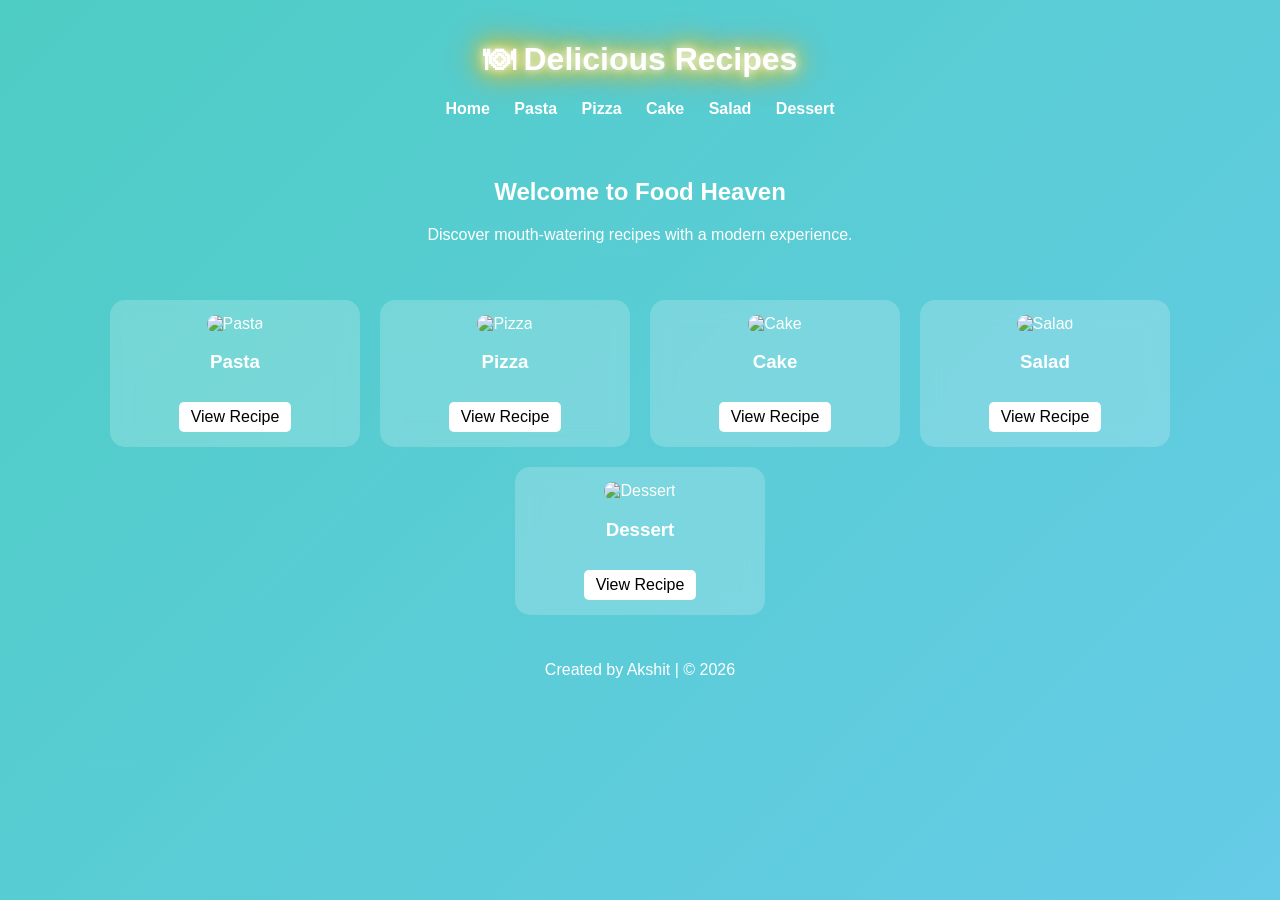
==== homepage.html @ 64701631 "Add files via upload" ====
<!DOCTYPE html>
<html lang="en">

<head>
    <meta charset="UTF-8">
    <meta name="viewport" content="width=device-width, initial-scale=1.0">
    <title>Delicious Recipes</title>
    <link rel="stylesheet" href="style.css">
</head>

<body>

    <!-- Animated Background -->
    <div class="bubbles">
        <span></span>
        <span></span>
        <span></span>
        <span></span>
        <span></span>
    </div>

    <header>
        <h1>🍽 Delicious Recipes</h1>
        <nav>
            <a href="homepage.html">Home</a>
            <a href="recipe1.html">Pasta</a>
            <a href="recipe2.html">Pizza</a>
            <a href="recipe3.html">Cake</a>
            <a href="recipe4.html">Salad</a>
            <a href="recipe5.html">Dessert</a>
        </nav>
    </header>

    <section class="intro">
        <h2>Welcome to Food Heaven</h2>
        <p>Discover mouth-watering recipes with a modern experience.</p>
    </section>

    <section class="recipes">

        <div class="card">
            <img src="images/pasta.jpg" alt="Pasta">
            <h3>Pasta</h3>
            <a href="recipe1.html">View Recipe</a>
        </div>

        <div class="card">
            <img src="images/pizza.jpg" alt="Pizza">
            <h3>Pizza</h3>
            <a href="recipe2.html">View Recipe</a>
        </div>

        <div class="card">
            <img src="images/cake.jpg" alt="Cake">
            <h3>Cake</h3>
            <a href="recipe3.html">View Recipe</a>
        </div>

        <div class="card">
            <img src="images/salad.jpg" alt="Salad">
            <h3>Salad</h3>
            <a href="recipe4.html">View Recipe</a>
        </div>

        <div class="card">
            <img src="images/dessert.jpg" alt="Dessert">
            <h3>Dessert</h3>
            <a href="recipe5.html">View Recipe</a>
        </div>

    </section>

    <footer>
        <p>Created by Akshit | © 2026</p>
    </footer>

</body>

</html>
---- style.css ----
/* Global Styles */
body {
    margin: 0;
    font-family: 'Segoe UI', sans-serif;
    background: linear-gradient(-45deg, #ff6b6b, #ffcc70, #6bcBef, #4ecdc4);
    background-size: 400% 400%;
    animation: gradientMove 10s ease infinite;
    color: white;
}

/* Animated Gradient */
@keyframes gradientMove {
    0% {
        background-position: 0% 50%;
    }

    50% {
        background-position: 100% 50%;
    }

    100% {
        background-position: 0% 50%;
    }
}

/* Header */
header {
    text-align: center;
    padding: 20px;
}

h1 {
    text-shadow:
        0 0 10px #fff,
        0 0 20px #ff6b6b,
        0 0 30px #ff6b6b;
}

/* Navigation */
nav a {
    margin: 10px;
    color: white;
    text-decoration: none;
    font-weight: bold;
}

nav a:hover {
    text-decoration: underline;
}

/* Intro Section */
.intro {
    text-align: center;
    padding: 20px;
}

/* Recipe Cards Layout */
.recipes {
    display: flex;
    justify-content: center;
    gap: 20px;
    flex-wrap: wrap;
    padding: 20px;
}

/* Card Design */
.card {
    background: rgba(255, 255, 255, 0.2);
    backdrop-filter: blur(10px);
    border-radius: 15px;
    padding: 15px;
    width: 220px;
    text-align: center;
    transition: 0.5s;
}

/* 3D Hover Effect */
.card:hover {
    transform: rotateY(15deg) rotateX(10deg) scale(1.05);
}

/* Images */
.card img {
    width: 100%;
    border-radius: 10px;
}

/* Button */
.card a {
    display: inline-block;
    margin-top: 10px;
    padding: 6px 12px;
    background: white;
    color: black;
    text-decoration: none;
    border-radius: 5px;
    transition: 0.3s;
}

.card a:hover {
    background: black;
    color: white;
}

/* Footer */
footer {
    text-align: center;
    padding: 10px;
}

/* Floating Bubbles Background */
.bubbles {
    position: fixed;
    width: 100%;
    height: 100%;
    z-index: -1;
    overflow: hidden;
}

.bubbles span {
    position: absolute;
    width: 40px;
    height: 40px;
    background: rgba(255, 255, 255, 0.2);
    border-radius: 50%;
    bottom: -100px;
    animation: float 10s linear infinite;
}

/* Different positions */
.bubbles span:nth-child(1) {
    left: 10%;
    animation-duration: 8s;
}

.bubbles span:nth-child(2) {
    left: 30%;
    animation-duration: 12s;
}

.bubbles span:nth-child(3) {
    left: 50%;
    animation-duration: 10s;
}

.bubbles span:nth-child(4) {
    left: 70%;
    animation-duration: 14s;
}

.bubbles span:nth-child(5) {
    left: 90%;
    animation-duration: 9s;
}

/* Floating Animation */
@keyframes float {
    0% {
        transform: translateY(0) scale(1);
    }

    100% {
        transform: translateY(-1000px) scale(1.5);
    }
}

/* Responsive Design */
@media (max-width: 600px) {
    .recipes {
        flex-direction: column;
        align-items: center;
    }
}

/* HERO SECTION */
.hero {
    position: relative;
    width: 100%;
    height: 65px;
    overflow: hidden;
    margin-top: 10px;
}

.hero img {
    width: 100%;
    height: 100%;
    object-fit: cover;
    opacity: 0.7;
}

.hero-text {
    position: absolute;
    top: 50%;
    left: 50%;
    transform: translate(-50%, -50%);
    text-align: center;
    color: rgb(151, 70, 116);
}

.hero-text h2 {
    font-size: 2rem;
}

/* INFO BADGES */
.info {
    display: flex;
    justify-content: center;
    gap: 20px;
    margin: 20px;
}

.badge {
    background: rgba(255, 255, 255, 0.2);
    backdrop-filter: blur(10px);
    padding: 10px 20px;
    border-radius: 20px;
    font-weight: bold;
}

/* MAIN RECIPE LAYOUT */
.recipe-container {
    display: flex;
    gap: 30px;
    padding: 30px;
    justify-content: center;
    flex-wrap: wrap;
}

/* INGREDIENTS + STEPS CARDS */
.ingredients,
.steps {
    background: rgba(255, 255, 255, 0.2);
    backdrop-filter: blur(10px);
    padding: 20px;
    border-radius: 15px;
    width: 300px;
    transition: 0.3s;
    color: magenta;
}

.ingredients:hover,
.steps:hover {
    transform: scale(1.03);
}

/* LIST STYLING */
ul,
ol {
    padding-left: 20px;
}

/* RESPONSIVE */
@media (max-width: 600px) {
    .recipe-container {
        flex-direction: column;
        align-items: center;
    }
}

/* ============================= */
/* 🍕 PIZZA PAGE (NON-DESTRUCTIVE) */
/* ============================= */

/* Hero variation (darker, richer look) */
.hero-pizza img {
    filter: brightness(0.6) contrast(1.2) saturate(1.2);
}

/* Slight overlay tint for pizza theme */
.hero-pizza::after {
    content: "";
    position: absolute;
    top: 0;
    left: 0;
    width: 100%;
    height: 100%;
    background: rgba(50, 0, 0, 0.3);
    pointer-events: none;
}

/* Pizza badges slightly darker */
.hero-pizza+.info .badge {
    background: rgba(0, 0, 0, 0.35);
}

/* Ingredients card subtle red tint */
.hero-pizza~.recipe-container .ingredients {
    background: rgba(255, 100, 100, 0.15);
}

/* Steps card subtle warm tint */
.hero-pizza~.recipe-container .steps {
    background: rgba(255, 150, 100, 0.15);
}

/* Hover effect slightly stronger for pizza */
.hero-pizza~.recipe-container .ingredients:hover,
.hero-pizza~.recipe-container .steps:hover {
    transform: scale(1.05);
}

/* Title glow variation (pizza theme) */
header h1 {
    text-shadow:
        0 0 10px #fff,
        0 0 20px #ff4d4d,
        0 0 30px #ff1a1a;
}

/* ============================= */
/* 🎂 CAKE PAGE (NON-DESTRUCTIVE) */
/* ============================= */

/* Soft pastel hero look */
.hero-cake img {
    filter: brightness(0.8) contrast(1.1) saturate(1.2);
}

/* Light pink overlay */
.hero-cake::after {
    content: "";
    position: absolute;
    top: 0;
    left: 0;
    width: 100%;
    height: 100%;
    background: rgba(255, 182, 193, 0.3);
    pointer-events: none;
}

/* Dessert-style badges */
.hero-cake+.info .badge {
    background: rgba(255, 182, 193, 0.4);
}

/* Cards softer tone */
.hero-cake~.recipe-container .ingredients {
    background: rgba(255, 200, 200, 0.2);
}

.hero-cake~.recipe-container .steps {
    background: rgba(255, 220, 200, 0.2);
}

/* Glow effect for dessert feel */
.hero-cake~.recipe-container .ingredients:hover,
.hero-cake~.recipe-container .steps:hover {
    transform: scale(1.05);
    box-shadow: 0 0 15px rgba(255, 182, 193, 0.6);
}

/* Title glow softer */
header h1 {
    text-shadow:
        0 0 10px #fff,
        0 0 20px #ffb6c1,
        0 0 30px #ff69b4;
}

/* ============================= */
/* 🍗 BUTTER CHICKEN PAGE */
/* ============================= */

/* Warm rich hero */
.hero-butter img {
    filter: brightness(0.7) contrast(1.2) saturate(1.3);
}

/* Golden-orange overlay */
.hero-butter::after {
    content: "";
    position: absolute;
    top: 0;
    left: 0;
    width: 100%;
    height: 100%;
    background: rgba(255, 140, 0, 0.35);
    pointer-events: none;
}

/* Warm badges */
.hero-butter+.info .badge {
    background: rgba(255, 140, 0, 0.4);
}

/* Ingredients card (spice tone) */
.hero-butter~.recipe-container .ingredients {
    background: rgba(255, 120, 80, 0.2);
}

/* Steps card (creamy tone) */
.hero-butter~.recipe-container .steps {
    background: rgba(255, 180, 120, 0.2);
}

/* Strong hover glow */
.hero-butter~.recipe-container .ingredients:hover,
.hero-butter~.recipe-container .steps:hover {
    transform: scale(1.05);
    box-shadow: 0 0 15px rgba(255, 140, 0, 0.7);
}

/* Title glow (warm theme) */
header h1 {
    text-shadow:
        0 0 10px #fff,
        0 0 20px #ff8c00,
        0 0 30px #ff4500;
}

/* ============================= */
/* 🍯 GULAB JAMUN PAGE (SHOWCASE) */
/* ============================= */

/* Rich golden hero */
.hero-gulab img {
    filter: brightness(0.75) contrast(1.2) saturate(1.4);
}

/* Golden glow overlay */
.hero-gulab::after {
    content: "";
    position: absolute;
    top: 0;
    left: 0;
    width: 100%;
    height: 100%;
    background: rgba(255, 215, 0, 0.35);
    pointer-events: none;
}

/* Premium glowing badges */
.hero-gulab+.info .badge {
    background: rgba(255, 215, 0, 0.4);
    box-shadow: 0 0 10px rgba(255, 215, 0, 0.6);
}

/* Ingredients (soft golden) */
.hero-gulab~.recipe-container .ingredients {
    background: rgba(255, 220, 150, 0.25);
}

/* Steps (warm syrup tone) */
.hero-gulab~.recipe-container .steps {
    background: rgba(255, 180, 100, 0.25);
}

/* Strong glow hover (final page highlight) */
.hero-gulab~.recipe-container .ingredients:hover,
.hero-gulab~.recipe-container .steps:hover {
    transform: scale(1.06);
    box-shadow: 0 0 20px rgba(255, 215, 0, 0.8);
}

/* Strongest title glow (final impression) */
header h1 {
    text-shadow:
        0 0 10px #fff,
        0 0 20px #ffd700,
        0 0 30px #ffb300,
        0 0 40px #ff8c00;
}
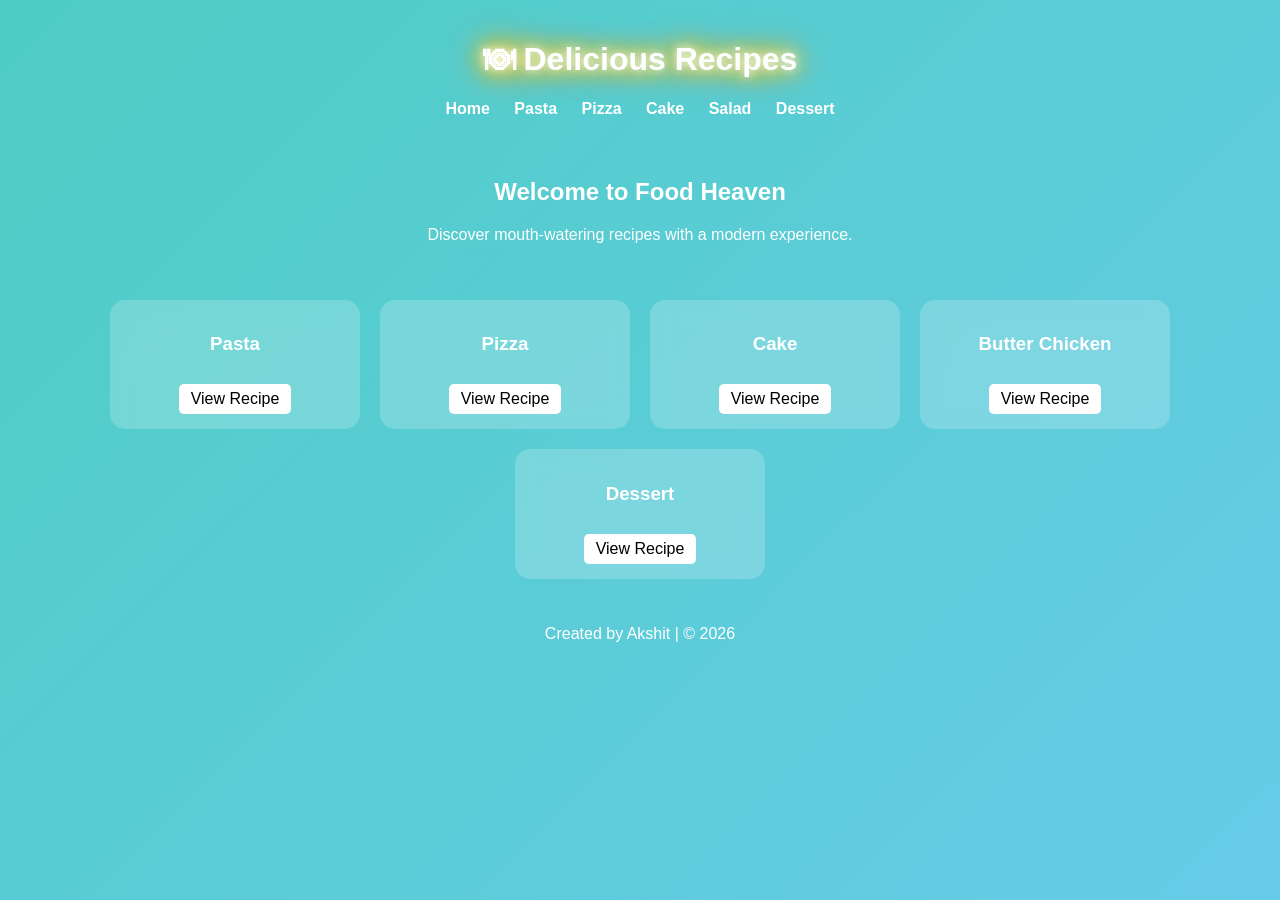
==== commit 8d2e45a6: "Modify recipe cards and remove images Updated recipe cards to include 'Butter Chicken' and removed i" ====
--- a/homepage.html
+++ b/homepage.html
@@ -39,31 +39,31 @@
     <section class="recipes">
 
         <div class="card">
-            <img src="images/pasta.jpg" alt="Pasta">
+            
             <h3>Pasta</h3>
             <a href="recipe1.html">View Recipe</a>
         </div>
 
         <div class="card">
-            <img src="images/pizza.jpg" alt="Pizza">
+            
             <h3>Pizza</h3>
             <a href="recipe2.html">View Recipe</a>
         </div>
 
         <div class="card">
-            <img src="images/cake.jpg" alt="Cake">
+            
             <h3>Cake</h3>
             <a href="recipe3.html">View Recipe</a>
         </div>
 
         <div class="card">
-            <img src="images/salad.jpg" alt="Salad">
-            <h3>Salad</h3>
+            
+            <h3>Butter Chicken</h3>
             <a href="recipe4.html">View Recipe</a>
         </div>
 
         <div class="card">
-            <img src="images/dessert.jpg" alt="Dessert">
+            
             <h3>Dessert</h3>
             <a href="recipe5.html">View Recipe</a>
         </div>
@@ -76,4 +76,4 @@
 
 </body>
 
-</html>+</html>
